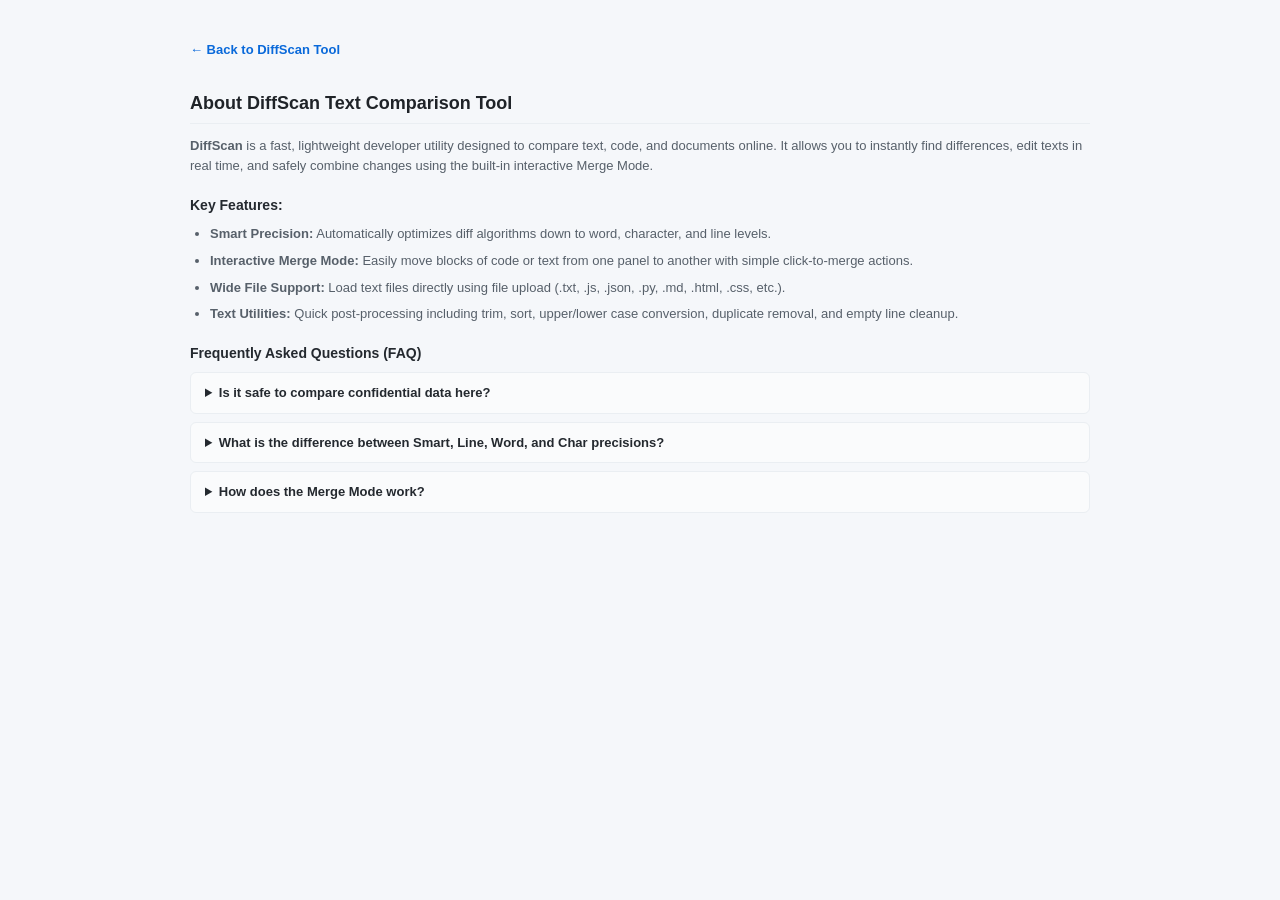
==== about.html @ 38e92139 "add about.html" ====
<!DOCTYPE html>
<html lang="en">

<head>
  <meta charset="UTF-8">
  <meta name="viewport" content="width=device-width, initial-scale=1.0">
  <title>About DiffScan - FAQ & Features</title>
  <meta name="description" content="Learn more about DiffScan, a secure online text and code comparison tool. Frequently asked questions, key features, and privacy details.">
  <link rel="stylesheet" href="css/styles.css">
</head>

<body style="padding: 40px 16px; min-height: 100vh;">
  <div class="about-page-container">
    <a href="index.html" class="back-btn">&larr; Back to DiffScan Tool</a>
    
    <section class="seo-section" style="margin: 20px 0 0 0; max-width: 100%;">
      <div class="seo-container">
        <h2>About DiffScan Text Comparison Tool</h2>
        <p><strong>DiffScan</strong> is a fast, lightweight developer utility designed to compare text, code, and documents online. It allows you to instantly find differences, edit texts in real time, and safely combine changes using the built-in interactive Merge Mode.</p>
        
        <h3>Key Features:</h3>
        <ul>
          <li><strong>Smart Precision:</strong> Automatically optimizes diff algorithms down to word, character, and line levels.</li>
          <li><strong>Interactive Merge Mode:</strong> Easily move blocks of code or text from one panel to another with simple click-to-merge actions.</li>
          <li><strong>Wide File Support:</strong> Load text files directly using file upload (.txt, .js, .json, .py, .md, .html, .css, etc.).</li>
          <li><strong>Text Utilities:</strong> Quick post-processing including trim, sort, upper/lower case conversion, duplicate removal, and empty line cleanup.</li>
        </ul>

        <h3>Frequently Asked Questions (FAQ)</h3>
        <div class="faq-accordion">
          <details>
            <summary>Is it safe to compare confidential data here?</summary>
            <p>Yes, absolutely. DiffScan runs completely client-side. Your texts and files are processed strictly within your own browser and are never uploaded to any server. This guarantees 100% data privacy and security.</p>
          </details>
          
          <details>
            <summary>What is the difference between Smart, Line, Word, and Char precisions?</summary>
            <p><strong>Line</strong> precision highlights changes line-by-line. <strong>Word</strong> and <strong>Char</strong> modes perform deep comparison highlighting individual altered words or letters. <strong>Smart</strong> precision automatically chooses the best rendering approach based on modification density.</p>
          </details>

          <details>
            <summary>How does the Merge Mode work?</summary>
            <p>Enable <strong>Merge Mode</strong> via the control bar. Click on any modified block in the split diff output to reveal transition buttons ("Merge &rarr;" or "&larr; Merge"). Click a button to instantly push or pull that block to the opposite editor panel.</p>
          </details>
        </div>
      </div>
    </section>
  </div>
</body>

</html>
---- css/styles.css ----
* {
  box-sizing: border-box;
  margin: 0;
  padding: 0
}

html,
body {
  height: 100%;
  font-family: "SFMono-Regular", Consolas, "Liberation Mono", Menlo, monospace;
  background: #f5f7fa;
  color: #1f2328;
  font-size: 14px;
  line-height: 1.5
}

body {
  padding: 12px 16px 0;
  min-height: 100vh;
  overflow-y: auto
}

h1.app-title {
  text-align: center;
  font-size: 22px;
  font-weight: 600;
  margin-bottom: 8px;
  color: #1f2328;
  flex: 0 0 auto
}

.split {
  display: grid;
  grid-template-columns: 1fr 1fr;
  gap: 12px;
  max-width: 1400px;
  margin: 0 auto;
  width: 100%;
  align-items: start
}

.panel {
  background: #fff;
  border: 1px solid #d0d7de;
  border-radius: 8px;
  overflow: hidden;
  box-shadow: 0 1px 3px rgba(0, 0, 0, .04);
  display: flex;
  flex-direction: column;
  height: 50vh;
  min-height: 150px;
  max-height: 70vh
}

.panel-header {
  display: flex;
  align-items: center;
  justify-content: space-between;
  padding: 6px 12px;
  background: #f6f8fa;
  border-bottom: 1px solid #d0d7de;
  font-size: 13px;
  font-weight: 600;
  color: #57606a;
  flex: 0 0 auto
}

.panel-header .count-removed {
  color: #cf222e
}

.panel-header .count-added {
  color: #1a7f37
}

.header-actions {
  display: flex;
  align-items: center;
  gap: 8px
}

.header-action-btn {
  font-size: 12px;
  color: #0969da;
  cursor: pointer;
  font-weight: 500;
  padding: 2px 6px;
  border-radius: 4px;
  border: 1px solid transparent;
  transition: background .15s;
  background: none;
  font-family: inherit
}

.header-action-btn:hover {
  background: #eaeef2;
  text-decoration: underline
}

.input-container {
  display: flex;
  flex: 1;
  overflow: hidden
}

.line-no-input {
  flex: 0 0 42px;
  text-align: right;
  padding: 8px 6px;
  color: #8c959f;
  background: #f6f8fa;
  border-right: 1px solid #eaeef2;
  user-select: none;
  font-family: inherit;
  font-size: 14px;
  line-height: 1.5;
  white-space: pre;
  overflow: hidden
}

textarea.input {
  flex: 1;
  padding: 8px 10px;
  border: none;
  outline: none;
  resize: none;
  font-family: inherit;
  font-size: 14px;
  line-height: 1.5;
  color: #1f2328;
  background: #fff;
  overflow-y: auto;
  overflow-x: auto;
  white-space: pre
}

textarea.input.wrap {
  white-space: pre-wrap;
  word-break: break-word
}

textarea.input::placeholder {
  color: #8c959f
}

.status-bar {
  display: flex;
  gap: 12px;
  padding: 3px 12px;
  font-size: 11px;
  color: #8c959f;
  background: #fafbfc;
  border-top: 1px solid #eaeef2;
  flex: 0 0 auto
}

.transform-menu {
  display: inline-flex;
  gap: 4px;
  margin-left: auto
}

.transform-btn {
  font-size: 10px;
  color: #0969da;
  background: none;
  border: 1px solid #d0d7de;
  border-radius: 3px;
  padding: 1px 5px;
  cursor: pointer;
  font-family: inherit
}

.transform-btn:hover {
  background: #eaeef2
}

.settings-bar {
  display: flex;
  justify-content: center;
  align-items: center;
  flex-wrap: wrap;
  gap: 10px;
  margin: 8px auto 0;
  background: #fff;
  padding: 6px 14px;
  border: 1px solid #d0d7de;
  border-radius: 8px;
  max-width: 900px;
  box-shadow: 0 1px 3px rgba(0, 0, 0, .02);
  flex: 0 0 auto
}

.setting-group {
  display: flex;
  align-items: center;
  gap: 5px
}

.setting-label {
  font-size: 11px;
  font-weight: 600;
  color: #57606a;
  white-space: nowrap
}

.segmented-control {
  display: flex;
  border: 1px solid #d0d7de;
  border-radius: 5px;
  overflow: hidden;
  background: #fff
}

.segment-btn {
  padding: 3px 10px;
  background: #fff;
  border: none;
  font-family: inherit;
  font-size: 11px;
  font-weight: 500;
  color: #57606a;
  cursor: pointer;
  transition: background .15s, color .15s
}

.segment-btn:not(:last-child) {
  border-right: 1px solid #d0d7de
}

.segment-btn:hover {
  background: #f6f8fa;
  color: #1f2328
}

.segment-btn.active {
  background: #0969da;
  color: #fff;
  font-weight: 600
}

.checkbox-label {
  display: flex;
  align-items: center;
  gap: 3px;
  font-size: 11px;
  font-weight: 500;
  color: #24292f;
  cursor: pointer;
  user-select: none;
  white-space: nowrap
}

.checkbox-label input {
  cursor: pointer;
  width: 12px;
  height: 12px
}

.control-bar {
  display: flex;
  justify-content: center;
  align-items: center;
  gap: 8px;
  margin: 8px auto 0;
  flex: 0 0 auto
}

.btn-secondary {
  padding: 7px 16px;
  background: #fff;
  color: #57606a;
  border: 1px solid #d0d7de;
  border-radius: 6px;
  font-size: 13px;
  font-weight: 600;
  font-family: inherit;
  cursor: pointer;
  transition: background .15s
}

.btn-secondary:hover {
  background: #f6f8fa;
  color: #1f2328
}

/* Оптимизация: состояние активной кнопки через CSS-класс вместо inline-стилей из JS */
.btn-secondary.active {
  background: #0969da;
  color: #fff
}

.btn-find {
  padding: 7px 24px;
  background: #2da44e;
  color: #fff;
  border: none;
  border-radius: 6px;
  font-size: 14px;
  font-weight: 600;
  font-family: inherit;
  cursor: pointer;
  transition: background .15s
}

.btn-find:hover {
  background: #218838
}

#result {
  margin-top: 8px;
  margin-bottom: 5px
}

.copy-btn {
  background: #fff;
  border: 1px solid #d0d7de;
  border-radius: 4px;
  padding: 2px 8px;
  font-size: 11px;
  color: #57606a;
  cursor: pointer;
  font-family: inherit
}

.copy-btn:hover {
  background: #f3f4f6
}

.diff-body {
  overflow: visible;
  flex: 0 1 auto;
  min-height: 0
}

.panel.result-panel {
  height: auto;
  min-height: 0;
  max-height: none;
  flex: none;
  overflow: visible
}

.diff-line {
  display: flex;
  white-space: pre;
  min-height: 20px;
  font-size: 13px
}

.diff-line.wrap {
  white-space: pre-wrap;
  word-break: break-word
}

.line-no {
  flex: 0 0 42px;
  text-align: right;
  padding: 0 6px;
  color: #8c959f;
  background: #f6f8fa;
  border-right: 1px solid #eaeef2;
  user-select: none;
  font-size: 13px
}

.line-no-right {
  flex: 0 0 42px;
  text-align: right;
  padding: 0 6px;
  color: #8c959f;
  background: #f0f2f5;
  border-right: 1px solid #d8dee4;
  user-select: none;
  font-size: 13px
}

.line-content {
  flex: 1;
  padding: 0 8px;
  white-space: pre
}

.diff-line.wrap .line-content {
  white-space: pre-wrap;
  word-break: break-word
}

.row-equal {
  background: #fff
}

.row-removed {
  background: #ffe5e5
}

.row-added {
  background: #dcffe4
}

.row-modified {
  background: #fff
}

.row-empty {
  color: #b8bec4;
  background: #f6f7f9
}

.row-collapsed {
  background: #f0f2f5;
  color: #8c959f;
  font-style: italic;
  font-size: 11px;
  text-align: center;
  cursor: pointer;
  user-select: none
}

.row-collapsed:hover {
  background: #e8eaed
}


.merge-mode .diff-line.row-removed,
.merge-mode .diff-line.row-added,
.merge-mode .diff-line.row-modified {
  cursor: pointer
}

.merge-mode .diff-line.row-removed:hover,
.merge-mode .diff-line.row-added:hover,
.merge-mode .diff-line.row-modified:hover {
  outline: none;
}

.merge-mode .diff-line.row-equal {
  cursor: default
}

.merge-btn {
  position: absolute;
  top: 50%;
  transform: translateY(-50%);
  height: 28px;
  padding: 0 12px;
  border-radius: 6px;
  border: 1px solid rgba(255, 255, 255, 0.3);
  color: #fff;
  font-size: 13px;
  font-weight: 600;
  cursor: pointer;
  display: flex;
  align-items: center;
  justify-content: center;
  z-index: 10;
  box-shadow: 0 2px 4px rgba(0,0,0,0.2);
  transition: transform 0.2s;
  white-space: nowrap;
}

.merge-btn:hover {
  transform: translateY(-50%) scale(1.1);
}

/* Убираем все виды обводок для выделенного блока */
.diff-line.merge-selected {
  outline: none !important;
  box-shadow: none !important;
  border: none !important;
  background-color: rgba(9, 105, 218, 0.1);
}


.row-removed.merge-selected { background-color: #fbdada; }
.row-added.merge-selected { background-color: #c9f0d2; }
.row-modified.merge-selected { background-color: #f2f2f2; }

.merge-btn-left {
  left: -40px;
}

.merge-btn-right {
  right: -40px;
}

.mark-removed {
  background: #ffc0c0;
  color: #333;
  font-weight: 500;
  border-radius: 2px;
  padding: 0 2px
}

.mark-added {
  background: #acf2bd;
  color: #333;
  font-weight: 500;
  border-radius: 2px;
  padding: 0 2px
}

.nav-bar {
  display: flex;
  align-items: center;
  justify-content: center;
  gap: 6px;
  padding: 4px 10px;
  margin: 8px auto 0;
  max-width: 900px;
  width: 100%;
  background: #fff;
  border: 1px solid #d0d7de;
  border-radius: 6px;
  font-size: 11px;
  color: #57606a;
  flex: 0 0 auto
}

.nav-btn {
  background: #f6f8fa;
  border: 1px solid #d0d7de;
  border-radius: 4px;
  padding: 3px 8px;
  font-size: 11px;
  cursor: pointer;
  font-family: inherit;
  color: #24292f;
  transition: background .15s
}

.nav-btn:hover {
  background: #eaeef2
}

.nav-btn:disabled {
  opacity: .4;
  cursor: default;
  background: #f6f8fa
}

.nav-count {
  font-weight: 600;
  min-width: 50px;
  text-align: center
}

.footer-note {
  text-align: center;
  color: #8c959f;
  font-size: 10px;
  padding: 8px 0;
  background: #f5f7fa;
  margin-top: 5px
}

.scroll-btn {
  position: fixed;
  right: 20px;
  width: 40px;
  height: 40px;
  border-radius: 10px;
  background: #2da44e;
  border: none;
  color: #fff;
  font-size: 20px;
  font-weight: 700;
  cursor: pointer;
  box-shadow: 0 3px 8px rgba(0,0,0,.2);
  display: flex;
  align-items: center;
  justify-content: center;
  z-index: 200;
  transition: background .15s, transform .15s
}

.scroll-btn:hover {
  background: #238636;
  transform: translateY(-2px)
}

.scroll-top-btn {
  top: calc(50% - 44px)
}

.scroll-bottom-btn {
  top: calc(50% + 4px)
}

@media(max-width:760px) {
  .split {
    grid-template-columns: 1fr
  }

  h1.app-title {
    font-size: 18px
  }

  .settings-bar {
    flex-direction: column;
    align-items: stretch;
    gap: 6px;
    padding: 6px 8px
  }

  .setting-group {
    flex-wrap: wrap;
    gap: 4px 8px
  }

  .checkbox-label {
    font-size: 11px
  }

  .control-bar {
    flex-wrap: wrap
  }

  .nav-bar {
    flex-wrap: wrap
  }

  .panel {
    height: 30vh
  }

    .scroll-btn {
      width: 32px;
      height: 32px;
      font-size: 16px;
      right: 10px
    }
  }
}

/* Стили для SEO блока и FAQ */
.seo-section {
  max-width: 900px;
  margin: 20px auto 10px;
  background: #fff;
  border: 1px solid #d0d7de;
  border-radius: 8px;
  box-shadow: 0 1px 3px rgba(0, 0, 0, .02);
  padding: 20px 24px;
  flex: 0 0 auto;
}

.seo-container {
  color: #24292f;
  font-family: -apple-system, BlinkMacSystemFont, "Segoe UI", Helvetica, Arial, sans-serif;
}

.seo-container h2 {
  font-size: 18px;
  font-weight: 600;
  margin-bottom: 12px;
  color: #1f2328;
  border-bottom: 1px solid #eaeef2;
  padding-bottom: 6px;
}

.seo-container h3 {
  font-size: 14px;
  font-weight: 600;
  margin-top: 18px;
  margin-bottom: 8px;
  color: #24292f;
}

.seo-container p {
  font-size: 13px;
  line-height: 1.6;
  margin-bottom: 12px;
  color: #57606a;
}

.seo-container ul {
  margin-left: 20px;
  margin-bottom: 16px;
  font-size: 13px;
  color: #57606a;
  line-height: 1.6;
}

.seo-container li {
  margin-bottom: 6px;
}

.faq-accordion details {
  border: 1px solid #eaeef2;
  border-radius: 6px;
  margin-bottom: 8px;
  background: #fafbfc;
  transition: background .15s;
}

.faq-accordion details[open] {
  background: #fff;
}

.faq-accordion summary {
  padding: 10px 14px;
  font-weight: 600;
  font-size: 13px;
  color: #24292f;
  cursor: pointer;
  outline: none;
  user-select: none;
}

.faq-accordion summary:hover {
  color: #0969da;
}

.faq-accordion details p {
  padding: 0 14px 12px;
  margin: 0;
  color: #57606a;
  font-size: 13px;
}

/* Стили для ссылок и навигации на отдельной странице */
.footer-link {
  color: #0969da;
  text-decoration: none;
  font-weight: 500;
  margin-left: 5px;
}

.footer-link:hover {
  text-decoration: underline;
}

.about-page-container {
  max-width: 900px;
  margin: 0 auto;
}

.back-btn {
  display: inline-block;
  color: #0969da;
  text-decoration: none;
  font-size: 13px;
  font-weight: 600;
  margin-bottom: 10px;
  font-family: -apple-system, BlinkMacSystemFont, "Segoe UI", Helvetica, Arial, sans-serif;
}

.back-btn:hover {
  text-decoration: underline;
}
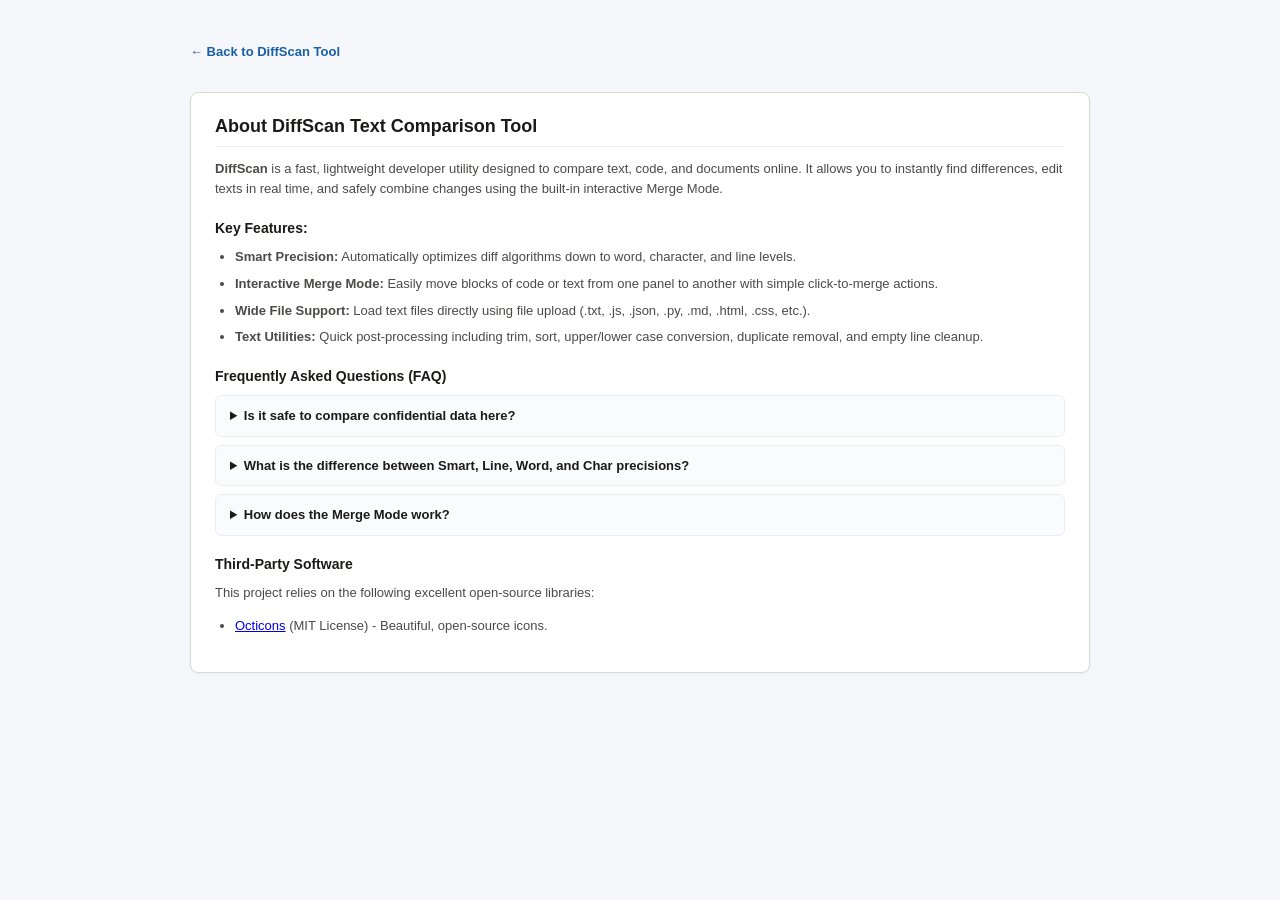
==== commit c6614f86: "add docx support" ====
--- a/about.html
+++ b/about.html
@@ -37,12 +37,18 @@
             <summary>What is the difference between Smart, Line, Word, and Char precisions?</summary>
             <p><strong>Line</strong> precision highlights changes line-by-line. <strong>Word</strong> and <strong>Char</strong> modes perform deep comparison highlighting individual altered words or letters. <strong>Smart</strong> precision automatically chooses the best rendering approach based on modification density.</p>
           </details>
-
+          
           <details>
             <summary>How does the Merge Mode work?</summary>
             <p>Enable <strong>Merge Mode</strong> via the control bar. Click on any modified block in the split diff output to reveal transition buttons ("Merge &rarr;" or "&larr; Merge"). Click a button to instantly push or pull that block to the opposite editor panel.</p>
           </details>
         </div>
+
+        <h3>Third-Party Software</h3>
+        <p>This project relies on the following excellent open-source libraries:</p>
+        <ul>
+          <li><a href="https://github.com/primer/octicons" target="_blank">Octicons</a> (MIT License) - Beautiful, open-source icons.</li>
+        </ul>
       </div>
     </section>
   </div>
--- a/css/styles.css
+++ b/css/styles.css
@@ -1,23 +1,252 @@
+:root {
+  --bg-page: #f5f7fa;
+  --text-primary: #1a1a18;
+  --text-secondary: #4a4a48;
+  --text-muted: #8a8a88;
+  --panel-bg: #fff;
+  --panel-border: #d8d8d4;
+  --panel-header-bg: #f6f8fa;
+  --panel-header-border: #d8d8d4;
+  --status-bar-bg: #fafbfc;
+  --nav-bar-bg: #fff;
+  --nav-btn-bg: #f6f8fa;
+  --nav-btn-border: #d8d8d4;
+  --nav-btn-color: #1a1a18;
+  --settings-bar-bg: #fff;
+  --segmented-bg: #fff;
+  --segmented-border: #d8d8d4;
+  --segmented-color: #4a4a48;
+  --segmented-hover-bg: #f6f8fa;
+  --segmented-hover-color: #1a1a18;
+  --segmented-active-bg: #185fa5;
+  --segmented-active-color: #ffffff;
+  --checkbox-color: #1a1a18;
+  --btn-secondary-bg: #ffffff;
+  --btn-secondary-color: #4a4a48;
+  --btn-secondary-border: #d8d8d4;
+  --btn-secondary-hover-bg: #f6f8fa;
+  --btn-secondary-hover-color: #1a1a18;
+  --btn-secondary-active-bg: #185fa5;
+  --btn-secondary-active-color: #ffffff;
+  --btn-find-bg: #185fa5;
+  --btn-find-hover-bg: #1a6fb5;
+  --btn-find-color: #ffffff;
+  --gutter-bg: #f6f8fa;
+  --gutter-border: #eaeef2;
+  --gutter-color: #8a8a88;
+  --gutter-right-bg: #f0f2f5;
+  --gutter-right-border: #d8dee4;
+  --input-bg: #fff;
+  --input-color: #1a1a18;
+  --input-placeholder: #8a8a88;
+  --diff-equal-bg: #fff;
+  --diff-removed-bg: #fff5f5;
+  --diff-added-bg: #f5fff5;
+  --diff-modified-bg: #fffefe;
+  --diff-empty-bg: #f6f8fa;
+  --diff-empty-color: #b8bec4;
+  --diff-collapsed-bg: #f0f2f5;
+  --diff-collapsed-color: #8c959f;
+  --diff-collapsed-hover-bg: #e8eaed;
+  --mark-removed-bg: #ffc0cb;
+  --mark-removed-color: #b91c1c;
+  --mark-added-bg: #bcf5bc;
+  --mark-added-color: #15803d;
+  --merge-selected-removed-bg: #f5bebe;
+  --merge-selected-added-bg: #ade8bd;
+  --merge-selected-modified-bg: #e2e2e2;
+  --merge-selected-overlay: rgba(9, 105, 218, 0.18);
+  --box-shadow-panel: rgba(0, 0, 0, .04);
+  --box-shadow-settings: rgba(0, 0, 0, .02);
+  --box-shadow-scroll: rgba(0,0,0,.2);
+  --box-shadow-modal: rgba(0,0,0,0.3);
+  --scroll-btn-bg: #185fa5;
+  --scroll-btn-hover-bg: #1a6fb5;
+  --footer-bg: #f5f7fa;
+  --footer-color: #8a8a88;
+  --link-color: #185fa5;
+  --count-removed-color: #cf222e;
+  --count-added-color: #1a7f37;
+  --header-action-hover-bg: #eaeef2;
+  --transform-btn-color: #185fa5;
+  --transform-btn-border: #d8d8d4;
+  --transform-btn-hover-bg: #eaeef2;
+  --copy-btn-bg: #fff;
+  --copy-btn-border: #d8d8d4;
+  --copy-btn-color: #4a4a48;
+  --copy-btn-hover-bg: #f6f8fa;
+  --modal-overlay: rgba(0,0,0,0.6);
+  --modal-bg: #fff;
+  --modal-text: #1a1a18;
+  --modal-muted: #8a8a88;
+  --modal-border: #d8d8d4;
+  --modal-link: #185fa5;
+  --seo-bg: #fff;
+  --seo-border: #d8d8d4;
+  --seo-color: #1a1a18;
+  --seo-text: #4a4a48;
+  --seo-heading: #1a1a18;
+  --seo-h2-border: #eaeef2;
+  --faq-bg: #fafbfc;
+  --faq-border: #eaeef2;
+  --faq-open-bg: #fff;
+  --faq-summary-color: #1a1a18;
+  --faq-summary-hover: #185fa5;
+  --faq-text: #4a4a48;
+  --about-back-color: #185fa5;
+  --toggle-track-bg: #d8d8d4;
+  --toggle-knob-bg: #ffffff;
+  --toolbar-bg: #f0f0f0;
+  --toolbar-border: rgba(0,0,0,0.12);
+  --toolbar-shadow: 0 10px 25px rgba(0,0,0,0.15), inset 0 1px 0 rgba(255,255,255,0.7);
+  --toolbar-label-color: #4a4a48;
+}
+
+body.dark {
+  background-color: var(--bg-page);
+  --bg-page: #0d1117;
+  --text-primary: #e6edf3;
+  --text-secondary: #d1d7e0;
+  --text-muted: #b1bac4;
+  --panel-bg: #1c2128;
+  --panel-border: #3d444d;
+  --panel-header-bg: #1c2128;
+  --panel-header-border: #3d444d;
+  --status-bar-bg: #1c2128;
+  --nav-bar-bg: #1c2128;
+  --nav-btn-bg: #30363d;
+  --nav-btn-border: #3d444d;
+  --nav-btn-color: #e6edf3;
+  --settings-bar-bg: #1c2128;
+  --segmented-bg: #30363d;
+  --segmented-border: #3d444d;
+  --segmented-color: #e6edf3;
+  --segmented-hover-bg: #3d444d;
+  --segmented-hover-color: #e6edf3;
+  --segmented-active-bg: #1f6feb;
+  --segmented-active-color: #fff;
+  --checkbox-color: #e6edf3;
+  --btn-secondary-bg: #30363d;
+  --btn-secondary-color: #e6edf3;
+  --btn-secondary-border: #3d444d;
+  --btn-secondary-hover-bg: #3d444d;
+  --btn-secondary-hover-color: #e6edf3;
+  --btn-secondary-active-bg: #1f6feb;
+  --btn-secondary-active-color: #fff;
+  --btn-find-bg: #238636;
+  --btn-find-hover-bg: #2ea043;
+  --btn-find-color: #fff;
+  --gutter-bg: #1c2128;
+  --gutter-border: #3d444d;
+  --gutter-color: #b1bac4;
+  --gutter-right-bg: #1c2128;
+  --gutter-right-border: #3d444d;
+  --input-bg: #0d1117;
+  --input-color: #e6edf3;
+  --input-placeholder: #b1bac4;
+  --diff-equal-bg: transparent;
+  --diff-removed-bg: #3b1c1c;
+  --diff-added-bg: #1c3b1c;
+  --diff-modified-bg: #2d2d1c;
+  --diff-empty-bg: #1c2128;
+  --diff-empty-color: #8b949e;
+  --diff-collapsed-bg: #1c2128;
+  --diff-collapsed-color: #b1bac4;
+  --diff-collapsed-hover-bg: #21262d;
+  --mark-removed-bg: #632a2a;
+  --mark-removed-color: #ffb3b3;
+  --mark-added-bg: #2a632a;
+  --mark-added-color: #b3ffb3;
+  --merge-selected-removed-bg: #5a2e2e;
+  --merge-selected-added-bg: #2e5a2e;
+  --merge-selected-modified-bg: #343b45;
+  --merge-selected-overlay: rgba(56, 139, 253, 0.25);
+  --box-shadow-panel: rgba(0, 0, 0, .2);
+  --box-shadow-settings: rgba(0, 0, 0, .2);
+  --box-shadow-scroll: rgba(0,0,0,.4);
+  --box-shadow-modal: rgba(0,0,0,0.5);
+  --scroll-btn-bg: #238636;
+  --scroll-btn-hover-bg: #2ea043;
+  --footer-bg: #0d1117;
+  --footer-color: #b1bac4;
+  --link-color: #58a6ff;
+  --count-removed-color: #f85149;
+  --count-added-color: #3fb950;
+  --header-action-hover-bg: #21262d;
+  --transform-btn-color: #58a6ff;
+  --transform-btn-border: #3d444d;
+  --transform-btn-hover-bg: #21262d;
+  --copy-btn-bg: #30363d;
+  --copy-btn-border: #3d444d;
+  --copy-btn-color: #e6edf3;
+  --copy-btn-hover-bg: #3d444d;
+  --modal-overlay: rgba(0,0,0,0.8);
+  --modal-bg: #1c2128;
+  --modal-text: #e6edf3;
+  --modal-muted: #d1d7e0;
+  --modal-border: #3d444d;
+  --modal-link: #58a6ff;
+  --seo-bg: #1c2128;
+  --seo-border: #3d444d;
+  --seo-color: #e6edf3;
+  --seo-text: #d1d7e0;
+  --seo-heading: #e6edf3;
+  --seo-h2-border: #3d444d;
+  --faq-bg: #1c2128;
+  --faq-border: #3d444d;
+  --faq-open-bg: #1c2128;
+  --faq-summary-color: #e6edf3;
+  --faq-summary-hover: #58a6ff;
+  --faq-text: #d1d7e0;
+  --about-back-color: #58a6ff;
+  --toggle-track-bg: #3d444d;
+  --toggle-knob-bg: #e6edf3;
+  --toolbar-bg: #2c2c2c;
+  --toolbar-border: rgba(255,255,255,0.1);
+  --toolbar-shadow: 0 10px 25px rgba(0,0,0,0.45), inset 0 1px 0 rgba(255,255,255,0.05);
+  --toolbar-label-color: #d1d5db;
+}
+
 * {
   box-sizing: border-box;
   margin: 0;
   padding: 0
 }
 
-html,
+html {
+  background: var(--bg-page);
+}
+
 body {
-  height: 100%;
-  font-family: "SFMono-Regular", Consolas, "Liberation Mono", Menlo, monospace;
-  background: #f5f7fa;
-  color: #1f2328;
-  font-size: 14px;
-  line-height: 1.5
-}
-
-body {
-  padding: 12px 16px 0;
-  min-height: 100vh;
-  overflow-y: auto
+  display: flex;
+  flex-direction: column;
+  height: auto;
+  font-family: -apple-system, BlinkMacSystemFont, "Segoe UI", Helvetica, Arial, sans-serif;
+  background: var(--bg-page);
+  color: var(--text-primary);
+  font-size: 15px;
+  line-height: 1.5;
+  padding: 12px 16px 40px;
+  min-height: 100svh;
+  overflow-y: auto;
+}
+
+.main-content {
+  margin-left: 48px;
+  transition: margin-left .2s ease;
+  flex: 1;
+  display: flex;
+  flex-direction: column;
+}
+
+.settings-bar.collapsed ~ .main-content,
+.settings-bar.collapsed ~ .footer-note {
+  margin-left: 48px;
+}
+
+.settings-bar:not(.collapsed) ~ .main-content,
+.settings-bar:not(.collapsed) ~ .footer-note {
+  margin-left: 280px;
 }
 
 h1.app-title {
@@ -25,31 +254,37 @@
   font-size: 22px;
   font-weight: 600;
   margin-bottom: 8px;
-  color: #1f2328;
+  color: var(--text-primary);
   flex: 0 0 auto
 }
 
 .split {
   display: grid;
   grid-template-columns: 1fr 1fr;
-  gap: 12px;
+  gap: 0;
   max-width: 1400px;
   margin: 0 auto;
   width: 100%;
-  align-items: start
+  align-items: start;
+  min-width: 0;
+}
+
+.merge-mode .split {
+  grid-template-columns: 1fr 1fr;
+  gap: 0;
 }
 
 .panel {
-  background: #fff;
-  border: 1px solid #d0d7de;
+  background: var(--panel-bg);
+  border: 1px solid var(--panel-border);
   border-radius: 8px;
-  overflow: hidden;
-  box-shadow: 0 1px 3px rgba(0, 0, 0, .04);
+  box-shadow: 0 1px 3px var(--box-shadow-panel);
   display: flex;
   flex-direction: column;
   height: 50vh;
   min-height: 150px;
-  max-height: 70vh
+  max-height: 70vh;
+  min-width: 0;
 }
 
 .panel-header {
@@ -57,20 +292,21 @@
   align-items: center;
   justify-content: space-between;
   padding: 6px 12px;
-  background: #f6f8fa;
-  border-bottom: 1px solid #d0d7de;
-  font-size: 13px;
-  font-weight: 600;
-  color: #57606a;
-  flex: 0 0 auto
+  background: var(--panel-header-bg);
+  border-bottom: 1px solid var(--panel-header-border);
+  font-size: 12px;
+  font-weight: 500;
+  color: var(--text-secondary);
+  flex: 0 0 auto;
+  font-family: -apple-system, BlinkMacSystemFont, "Segoe UI", Helvetica, Arial, sans-serif;
 }
 
 .panel-header .count-removed {
-  color: #cf222e
+  color: var(--count-removed-color)
 }
 
 .panel-header .count-added {
-  color: #1a7f37
+  color: var(--count-added-color)
 }
 
 .header-actions {
@@ -81,7 +317,7 @@
 
 .header-action-btn {
   font-size: 12px;
-  color: #0969da;
+  color: var(--link-color);
   cursor: pointer;
   font-weight: 500;
   padding: 2px 6px;
@@ -89,11 +325,14 @@
   border: 1px solid transparent;
   transition: background .15s;
   background: none;
-  font-family: inherit
+  font-family: inherit;
+  display: inline-flex;
+  align-items: center;
+  gap: 4px;
 }
 
 .header-action-btn:hover {
-  background: #eaeef2;
+  background: var(--header-action-hover-bg);
   text-decoration: underline
 }
 
@@ -107,12 +346,12 @@
   flex: 0 0 42px;
   text-align: right;
   padding: 8px 6px;
-  color: #8c959f;
-  background: #f6f8fa;
-  border-right: 1px solid #eaeef2;
+  color: var(--gutter-color);
+  background: var(--gutter-bg);
+  border-right: 1px solid var(--gutter-border);
   user-select: none;
-  font-family: inherit;
-  font-size: 14px;
+  font-family: "SFMono-Regular", Consolas, "Liberation Mono", Menlo, monospace;
+  font-size: 15px;
   line-height: 1.5;
   white-space: pre;
   overflow: hidden
@@ -124,11 +363,11 @@
   border: none;
   outline: none;
   resize: none;
-  font-family: inherit;
-  font-size: 14px;
+  font-family: "SFMono-Regular", Consolas, "Liberation Mono", Menlo, monospace;
+  font-size: 15px;
   line-height: 1.5;
-  color: #1f2328;
-  background: #fff;
+  color: var(--input-color);
+  background: var(--input-bg);
   overflow-y: auto;
   overflow-x: auto;
   white-space: pre
@@ -140,112 +379,508 @@
 }
 
 textarea.input::placeholder {
-  color: #8c959f
+  color: var(--input-placeholder)
 }
 
 .status-bar {
   display: flex;
   gap: 12px;
   padding: 3px 12px;
+  font-size: 12px;
+  color: var(--text-muted);
+  background: var(--status-bar-bg);
+  border-top: 1px solid var(--panel-border);
+  flex: 0 0 auto;
+  overflow: visible;
+}
+
+.transform-wrap {
+  position: relative;
+  margin-left: auto;
+}
+
+.transform-btn {
+  font-size: 12px;
+  color: var(--btn-secondary-color);
+  background: var(--btn-secondary-bg);
+  border: 1px solid var(--btn-secondary-border);
+  border-radius: 6px;
+  padding: 4px 10px;
+  cursor: pointer;
+  font-family: inherit;
+  display: inline-flex;
+  align-items: center;
+  gap: 4px;
+  font-weight: 500;
+  transition: background .15s, color .15s;
+}
+
+.transform-btn:hover {
+  background: var(--btn-secondary-hover-bg);
+  color: var(--btn-secondary-hover-color)
+}
+
+.icon {
+  width: 16px;
+  height: 16px;
+  fill: currentColor;
+  flex-shrink: 0;
+}
+
+.transform-btn .icon {
+  width: 14px;
+  height: 14px;
+}
+
+.transform-menu {
+  display: none;
+  position: absolute;
+  top: 100%;
+  right: 0;
+  background: var(--panel-bg);
+  border: 1px solid var(--panel-border);
+  border-radius: 6px;
+  box-shadow: 0 4px 12px rgba(0,0,0,0.15);
+  z-index: 50;
+  min-width: 160px;
+  padding: 4px 0;
+}
+
+.transform-menu.open {
+  display: block;
+}
+
+.transform-menu button {
+  display: block;
+  width: 100%;
+  text-align: left;
+  padding: 6px 12px;
+  font-size: 12px;
+  color: var(--text-primary);
+  background: none;
+  border: none;
+  cursor: pointer;
+  font-family: inherit;
+}
+
+.transform-menu button:hover {
+  background: var(--segmented-hover-bg);
+}
+
+/* Drag and Drop Zone */
+.input-container {
+  position: relative;
+}
+
+.drop-message {
+  position: absolute;
+  top: 25%;
+  left: 25%;
+  right: 25%;
+  bottom: 25%;
+  display: flex;
+  flex-direction: column;
+  align-items: center;
+  justify-content: center;
+  background: var(--input-bg);
+  border: 2px dashed var(--panel-border);
+  border-radius: 6px;
+  color: var(--text-primary);
+  font-size: 14px;
+  cursor: pointer;
+  z-index: 10;
+  transition: border-color .15s, background .15s;
+}
+
+.drop-message p {
+  color: var(--text-primary);
+  font-weight: 500;
+}
+
+.drop-message svg {
+  width: 40px;
+  height: 40px;
+  margin-bottom: 8px;
+  fill: var(--text-primary);
+}
+
+.drop-message.hidden {
+  display: none;
+}
+
+.input-container.drag-over .drop-message {
+  border-color: var(--link-color);
+  background: var(--diff-added-bg);
+  color: var(--link-color);
+}
+
+/* Settings sidebar */
+.settings-bar {
+  position: fixed;
+  left: 0;
+  top: 0;
+  bottom: 0;
+  width: 280px;
+  display: flex;
+  flex-direction: column;
+  justify-content: flex-start;
+  align-items: stretch;
+  gap: 0;
+  margin: 0;
+  background: var(--settings-bar-bg);
+  padding: 20px 16px;
+  border-right: 0.5px solid var(--panel-border);
+  z-index: 100;
+  overflow-y: auto;
+  overflow-x: hidden;
+  transition: width .2s ease, padding .2s ease;
+}
+
+.settings-bar.collapsed {
+  width: 48px;
+  padding: 20px 8px;
+  align-items: center;
+  background: var(--bg-page);
+  border-right: none;
+}
+
+.sidebar-header {
+  display: flex;
+  align-items: center;
+  gap: 10px;
+  margin-bottom: 24px;
+}
+
+.sidebar-title {
+  font-size: 14px;
+  font-weight: 500;
+  color: var(--text-primary);
+  white-space: nowrap;
+  transition: opacity .2s ease;
+}
+
+.settings-bar.collapsed .sidebar-title {
+  display: none;
+}
+
+.settings-toggle-btn {
+  width: 32px;
+  height: 32px;
+  border-radius: 6px;
+  border: none;
+  background: transparent;
+  color: var(--text-secondary);
+  cursor: pointer;
+  font-size: 18px;
+  display: flex;
+  align-items: center;
+  justify-content: center;
+  transition: background .15s, color .15s;
+  flex-shrink: 0;
+}
+
+.settings-toggle-btn:hover {
+  background: var(--segmented-hover-bg);
+  color: var(--text-primary);
+}
+
+.hamburger {
+  display: flex;
+  flex-direction: column;
+  justify-content: center;
+  align-items: center;
+  gap: 3px;
+  width: 16px;
+  height: 16px;
+}
+
+.hamburger span {
+  display: block;
+  width: 14px;
+  height: 2px;
+  background: currentColor;
+  border-radius: 1px;
+}
+
+.settings-content {
+  display: flex;
+  flex-direction: column;
+  gap: 0;
+  transition: opacity .2s ease;
+  width: 100%;
+}
+
+.settings-bar.collapsed .settings-content {
+  opacity: 0;
+  pointer-events: none;
+  display: none;
+}
+
+.settings-bar.collapsed .sidebar-header {
+  margin-bottom: 0;
+}
+
+.sidebar-actions {
+  display: flex;
+  align-items: center;
+  gap: 2px;
+  margin-left: auto;
+}
+
+.sidebar-pin-btn,
+.sidebar-close-btn {
+  width: 28px;
+  height: 28px;
+  border-radius: 6px;
+  border: none;
+  background: transparent;
+  color: var(--text-muted);
+  cursor: pointer;
+  display: flex;
+  align-items: center;
+  justify-content: center;
+  transition: background .15s, color .15s;
+  flex-shrink: 0;
+  font-size: 18px;
+  line-height: 1;
+}
+
+.sidebar-pin-btn:hover,
+.sidebar-close-btn:hover {
+  background: var(--segmented-hover-bg);
+  color: var(--text-primary);
+}
+
+.sidebar-pin-btn.pinned {
+  color: var(--link-color);
+}
+
+.sidebar-pin-btn.pinned:hover {
+  color: var(--about-back-color);
+}
+
+.settings-bar.collapsed .sidebar-actions {
+  display: none;
+}
+
+.setting-group {
+  display: flex;
+  flex-direction: column;
+  align-items: flex-start;
+  gap: 8px;
+  padding: 10px 0;
+}
+
+.setting-label {
+  font-size: 12px;
+  font-weight: 600;
+  color: var(--text-secondary);
+  white-space: nowrap
+}
+
+.setting-desc {
   font-size: 11px;
-  color: #8c959f;
-  background: #fafbfc;
-  border-top: 1px solid #eaeef2;
-  flex: 0 0 auto
-}
-
-.transform-menu {
-  display: inline-flex;
-  gap: 4px;
-  margin-left: auto
-}
-
-.transform-btn {
-  font-size: 10px;
-  color: #0969da;
-  background: none;
-  border: 1px solid #d0d7de;
-  border-radius: 3px;
-  padding: 1px 5px;
-  cursor: pointer;
-  font-family: inherit
-}
-
-.transform-btn:hover {
-  background: #eaeef2
-}
-
-.settings-bar {
-  display: flex;
-  justify-content: center;
-  align-items: center;
-  flex-wrap: wrap;
-  gap: 10px;
-  margin: 8px auto 0;
-  background: #fff;
-  padding: 6px 14px;
-  border: 1px solid #d0d7de;
-  border-radius: 8px;
-  max-width: 900px;
-  box-shadow: 0 1px 3px rgba(0, 0, 0, .02);
-  flex: 0 0 auto
-}
-
-.setting-group {
-  display: flex;
-  align-items: center;
-  gap: 5px
-}
-
-.setting-label {
-  font-size: 11px;
-  font-weight: 600;
-  color: #57606a;
-  white-space: nowrap
+  color: var(--text-muted);
+  line-height: 1.4;
+}
+
+.section-divider {
+  height: 1px;
+  background: var(--panel-border);
+  margin: 4px 0;
 }
 
 .segmented-control {
   display: flex;
-  border: 1px solid #d0d7de;
+  border: 1px solid var(--segmented-border);
   border-radius: 5px;
   overflow: hidden;
-  background: #fff
+  background: var(--segmented-bg);
+  width: 100%;
 }
 
 .segment-btn {
-  padding: 3px 10px;
-  background: #fff;
+  flex: 1;
+  padding: 3px 6px;
+  background: var(--segmented-bg);
   border: none;
   font-family: inherit;
-  font-size: 11px;
+  font-size: 12px;
   font-weight: 500;
-  color: #57606a;
-  cursor: pointer;
-  transition: background .15s, color .15s
+  color: var(--segmented-color);
+  cursor: pointer;
+  transition: background .15s, color .15s;
+  display: inline-flex;
+  align-items: center;
+  justify-content: center;
+  gap: 2px;
+}
+
+.segment-btn .icon {
+  width: 14px;
+  height: 14px;
+  fill: currentColor;
 }
 
 .segment-btn:not(:last-child) {
-  border-right: 1px solid #d0d7de
+  border-right: 1px solid var(--segmented-border)
 }
 
 .segment-btn:hover {
-  background: #f6f8fa;
-  color: #1f2328
+  background: var(--segmented-hover-bg);
+  color: var(--segmented-hover-color)
 }
 
 .segment-btn.active {
-  background: #0969da;
+  background: var(--segmented-active-bg);
+  color: var(--segmented-active-color);
+  font-weight: 600
+}
+
+.theme-selector {
+  position: relative;
+  display: grid;
+  grid-template-columns: 1fr 1fr;
+  width: 100%;
+  border-radius: 8px;
+  background: var(--segmented-bg);
+  border: 1px solid var(--segmented-border);
+  padding: 4px;
+  overflow: hidden;
+  box-shadow: inset 0 1px 2px rgba(0,0,0,0.06);
+}
+
+.theme-indicator {
+  position: absolute;
+  left: 4px;
+  top: 4px;
+  bottom: 4px;
+  width: calc(50% - 8px);
+  background: var(--segmented-active-bg);
+  border-radius: 6px;
+  transition: left 0.35s cubic-bezier(.54,-0.33,.59,1.39);
+  z-index: 0;
+  box-shadow: 0 1px 3px rgba(24,95,165,0.3), 0 1px 1px rgba(0,0,0,0.08);
+}
+
+.theme-indicator.dark {
+  left: calc(50% + 4px);
+}
+
+.theme-btn {
+  position: relative;
+  z-index: 1;
+  display: flex;
+  align-items: center;
+  justify-content: center;
+  gap: 6px;
+  padding: 6px 10px;
+  border: none;
+  background: transparent;
+  font-family: inherit;
+  font-size: 13px;
+  font-weight: 500;
+  cursor: pointer;
+  color: var(--segmented-color);
+  transition: color 0.2s;
+}
+
+.theme-btn.active {
   color: #fff;
-  font-weight: 600
+}
+
+.theme-btn.active .icon {
+  fill: #fff;
+}
+
+.theme-btn .icon {
+  width: 14px;
+  height: 14px;
+  fill: currentColor;
+}
+
+.toggle-row {
+  display: flex;
+  align-items: center;
+  justify-content: space-between;
+  width: 100%;
+  font-size: 13px;
+  color: var(--text-primary);
+  cursor: pointer;
+  user-select: none;
+  padding: 4px 0;
+}
+
+.toggle-row .icon {
+  width: 14px;
+  height: 14px;
+  fill: currentColor;
+  vertical-align: middle;
+}
+
+.toggle-switch {
+  position: relative;
+  display: inline-block;
+  width: 32px;
+  height: 18px;
+  flex-shrink: 0;
+}
+
+.toggle-switch input {
+  opacity: 0;
+  width: 0;
+  height: 0;
+  position: absolute;
+}
+
+.toggle-knob {
+  position: absolute;
+  cursor: pointer;
+  top: 0;
+  left: 0;
+  right: 0;
+  bottom: 0;
+  background: var(--toggle-track-bg);
+  transition: .2s;
+  border-radius: 18px;
+}
+
+.toggle-knob:before {
+  position: absolute;
+  content: "";
+  height: 14px;
+  width: 14px;
+  left: 2px;
+  bottom: 2px;
+  background: var(--toggle-knob-bg);
+  transition: .2s;
+  border-radius: 50%;
+}
+
+.toggle-switch input:checked + .toggle-knob {
+  background: var(--segmented-active-bg);
+}
+
+.toggle-switch input:checked + .toggle-knob:before {
+  transform: translateX(14px);
+}
+
+/* Settings overlay (mobile) */
+.settings-overlay {
+  display: none;
+  position: fixed;
+  inset: 0;
+  background: rgba(0,0,0,0.4);
+  z-index: 99;
 }
 
 .checkbox-label {
   display: flex;
   align-items: center;
   gap: 3px;
-  font-size: 11px;
+  font-size: 12px;
   font-weight: 500;
-  color: #24292f;
+  color: var(--checkbox-color);
   cursor: pointer;
   user-select: none;
   white-space: nowrap
@@ -257,7 +892,8 @@
   height: 12px
 }
 
-.control-bar {
+/* Actions bar */
+.actions {
   display: flex;
   justify-content: center;
   align-items: center;
@@ -266,45 +902,50 @@
   flex: 0 0 auto
 }
 
-.btn-secondary {
+.btn {
   padding: 7px 16px;
-  background: #fff;
-  color: #57606a;
-  border: 1px solid #d0d7de;
   border-radius: 6px;
   font-size: 13px;
   font-weight: 600;
   font-family: inherit;
   cursor: pointer;
-  transition: background .15s
+  transition: background .15s, color .15s;
+  display: inline-flex;
+  align-items: center;
+  gap: 6px;
+}
+
+.btn .icon {
+  width: 14px;
+  height: 14px;
+  fill: currentColor;
+}
+
+.btn-secondary {
+  background: var(--btn-secondary-bg);
+  color: var(--btn-secondary-color);
+  border: 1px solid var(--btn-secondary-border);
 }
 
 .btn-secondary:hover {
-  background: #f6f8fa;
-  color: #1f2328
-}
-
-/* Оптимизация: состояние активной кнопки через CSS-класс вместо inline-стилей из JS */
+  background: var(--btn-secondary-hover-bg);
+  color: var(--btn-secondary-hover-color)
+}
+
 .btn-secondary.active {
-  background: #0969da;
-  color: #fff
-}
-
-.btn-find {
+  background: var(--btn-secondary-active-bg);
+  color: var(--btn-secondary-active-color)
+}
+
+.btn-primary {
   padding: 7px 24px;
-  background: #2da44e;
-  color: #fff;
+  background: var(--btn-find-bg);
+  color: var(--btn-find-color);
   border: none;
-  border-radius: 6px;
-  font-size: 14px;
-  font-weight: 600;
-  font-family: inherit;
-  cursor: pointer;
-  transition: background .15s
-}
-
-.btn-find:hover {
-  background: #218838
+}
+
+.btn-primary:hover {
+  background: var(--btn-find-hover-bg)
 }
 
 #result {
@@ -313,24 +954,26 @@
 }
 
 .copy-btn {
-  background: #fff;
-  border: 1px solid #d0d7de;
+  background: var(--copy-btn-bg);
+  border: 1px solid var(--copy-btn-border);
   border-radius: 4px;
   padding: 2px 8px;
   font-size: 11px;
-  color: #57606a;
+  color: var(--copy-btn-color);
   cursor: pointer;
   font-family: inherit
 }
 
 .copy-btn:hover {
-  background: #f3f4f6
+  background: var(--copy-btn-hover-bg)
 }
 
 .diff-body {
-  overflow: visible;
+  overflow-x: auto;
   flex: 0 1 auto;
-  min-height: 0
+  min-height: 0;
+  display: inline-grid;
+  min-width: 100%;
 }
 
 .panel.result-panel {
@@ -345,40 +988,67 @@
   display: flex;
   white-space: pre;
   min-height: 20px;
-  font-size: 13px
+  font-size: 13px;
+  font-family: "SFMono-Regular", Consolas, "Liberation Mono", Menlo, monospace;
 }
 
 .diff-line.wrap {
   white-space: pre-wrap;
   word-break: break-word
+}
+
+.row-removed .line-no,
+.row-removed .line-no-right {
+  background: var(--diff-removed-bg);
+  border-color: transparent;
+}
+
+.row-added .line-no,
+.row-added .line-no-right {
+  background: var(--diff-added-bg);
+  border-color: transparent;
+}
+
+.row-modified-left .line-no,
+.row-modified-left .line-no-right {
+  background: var(--diff-removed-bg);
+  border-color: transparent;
+}
+
+.row-modified-right .line-no,
+.row-modified-right .line-no-right {
+  background: var(--diff-added-bg);
+  border-color: transparent;
 }
 
 .line-no {
   flex: 0 0 42px;
   text-align: right;
   padding: 0 6px;
-  color: #8c959f;
-  background: #f6f8fa;
-  border-right: 1px solid #eaeef2;
+  color: var(--gutter-color);
+  background: var(--gutter-bg);
+  border-right: 1px solid var(--gutter-border);
   user-select: none;
-  font-size: 13px
+  font-size: 12px;
+  font-family: "SFMono-Regular", Consolas, "Liberation Mono", Menlo, monospace;
 }
 
 .line-no-right {
   flex: 0 0 42px;
   text-align: right;
   padding: 0 6px;
-  color: #8c959f;
-  background: #f0f2f5;
-  border-right: 1px solid #d8dee4;
+  color: var(--gutter-color);
+  background: var(--gutter-right-bg);
+  border-right: 1px solid var(--gutter-right-border);
   user-select: none;
-  font-size: 13px
+  font-size: 13px;
+  font-family: "SFMono-Regular", Consolas, "Liberation Mono", Menlo, monospace;
 }
 
 .line-content {
   flex: 1;
   padding: 0 8px;
-  white-space: pre
+  white-space: pre;
 }
 
 .diff-line.wrap .line-content {
@@ -387,29 +1057,43 @@
 }
 
 .row-equal {
-  background: #fff
+  background: var(--diff-equal-bg)
 }
 
 .row-removed {
-  background: #ffe5e5
+  background: var(--diff-removed-bg);
 }
 
 .row-added {
-  background: #dcffe4
+  background: var(--diff-added-bg);
 }
 
 .row-modified {
-  background: #fff
+  background: var(--diff-modified-bg)
+}
+
+.row-modified-left {
+  background-color: var(--diff-removed-bg);
+}
+.row-modified-right {
+  background-color: var(--diff-added-bg);
+}
+
+.split .panel:first-child .row-modified {
+  background-color: var(--diff-removed-bg);
+}
+.split .panel:last-child .row-modified {
+  background-color: var(--diff-added-bg);
 }
 
 .row-empty {
-  color: #b8bec4;
-  background: #f6f7f9
+  color: var(--diff-empty-color);
+  background: var(--diff-empty-bg)
 }
 
 .row-collapsed {
-  background: #f0f2f5;
-  color: #8c959f;
+  background: var(--diff-collapsed-bg);
+  color: var(--diff-collapsed-color);
   font-style: italic;
   font-size: 11px;
   text-align: center;
@@ -418,9 +1102,8 @@
 }
 
 .row-collapsed:hover {
-  background: #e8eaed
-}
-
+  background: var(--diff-collapsed-hover-bg)
+}
 
 .merge-mode .diff-line.row-removed,
 .merge-mode .diff-line.row-added,
@@ -438,66 +1121,96 @@
   cursor: default
 }
 
-.merge-btn {
-  position: absolute;
-  top: 50%;
-  transform: translateY(-50%);
-  height: 28px;
-  padding: 0 12px;
-  border-radius: 6px;
-  border: 1px solid rgba(255, 255, 255, 0.3);
-  color: #fff;
-  font-size: 13px;
-  font-weight: 600;
-  cursor: pointer;
-  display: flex;
-  align-items: center;
-  justify-content: center;
-  z-index: 10;
-  box-shadow: 0 2px 4px rgba(0,0,0,0.2);
-  transition: transform 0.2s;
-  white-space: nowrap;
-}
-
-.merge-btn:hover {
-  transform: translateY(-50%) scale(1.1);
-}
-
-/* Убираем все виды обводок для выделенного блока */
 .diff-line.merge-selected {
   outline: none !important;
   box-shadow: none !important;
   border: none !important;
-  background-color: rgba(9, 105, 218, 0.1);
-}
-
-
-.row-removed.merge-selected { background-color: #fbdada; }
-.row-added.merge-selected { background-color: #c9f0d2; }
-.row-modified.merge-selected { background-color: #f2f2f2; }
-
-.merge-btn-left {
-  left: -40px;
-}
-
-.merge-btn-right {
-  right: -40px;
-}
+  background-color: var(--merge-selected-overlay);
+}
+
+.row-removed.merge-selected { background-color: var(--merge-selected-removed-bg); }
+.row-added.merge-selected { background-color: var(--merge-selected-added-bg); }
+.row-modified.merge-selected { background-color: var(--merge-selected-modified-bg); }
+
+.split .panel:first-child .row-modified.merge-selected { background-color: var(--merge-selected-removed-bg); }
+.split .panel:last-child .row-modified.merge-selected { background-color: var(--merge-selected-added-bg); }
+
+  .merge-toolbar-floating {
+    position: absolute;
+    z-index: 1000;
+    display: flex;
+    align-items: center;
+    gap: 6px;
+    padding: 4px 10px;
+    background: var(--toolbar-bg);
+    border: 1px solid var(--toolbar-border);
+    border-radius: 20px;
+    box-shadow: var(--toolbar-shadow);
+    pointer-events: auto;
+    width: max-content;
+    max-width: 90%;
+  }
+  
+  .merge-toolbar-floating .merge-btn {
+    position: static;
+    transform: none;
+    box-shadow: none;
+    height: 24px;
+    padding: 2px 10px;
+    font-size: 12px;
+    border-radius: 12px;
+    border: none;
+    color: #fff;
+    font-weight: 600;
+    cursor: pointer;
+    display: flex;
+    align-items: center;
+    justify-content: center;
+    z-index: 100;
+    white-space: nowrap;
+    pointer-events: auto;
+    transition: background .15s;
+  }
+
+  .merge-toolbar-floating .merge-btn.to-left {
+    background: #cf222e; /* Красный для переноса влево (удаления) */
+  }
+
+  .merge-toolbar-floating .merge-btn.to-right {
+    background: #238636; /* Зеленый для переноса вправо (добавления) */
+  }
+
+  .merge-toolbar-floating .merge-btn.to-left:hover {
+    background: #a41e2a;
+  }
+
+  .merge-toolbar-floating .merge-btn.to-right:hover {
+    background: #2ea043;
+  }
+  
+  .merge-close-btn {
+    background: transparent;
+    border: none;
+    color: #bdbdbd;
+    font-size: 16px;
+    line-height: 1;
+    cursor: pointer;
+    padding: 0 2px;
+  }
+  .merge-close-btn:hover {
+    color: #fff;
+  }
 
 .mark-removed {
-  background: #ffc0c0;
-  color: #333;
-  font-weight: 500;
+  background: var(--mark-removed-bg);
+  color: var(--mark-removed-color);
   border-radius: 2px;
-  padding: 0 2px
 }
 
 .mark-added {
-  background: #acf2bd;
-  color: #333;
-  font-weight: 500;
+  background: var(--mark-added-bg);
+  color: var(--mark-added-color);
   border-radius: 2px;
-  padding: 0 2px
 }
 
 .nav-bar {
@@ -509,34 +1222,34 @@
   margin: 8px auto 0;
   max-width: 900px;
   width: 100%;
-  background: #fff;
-  border: 1px solid #d0d7de;
+  background: var(--nav-bar-bg);
+  border: 1px solid var(--panel-border);
   border-radius: 6px;
   font-size: 11px;
-  color: #57606a;
+  color: var(--text-secondary);
   flex: 0 0 auto
 }
 
 .nav-btn {
-  background: #f6f8fa;
-  border: 1px solid #d0d7de;
+  background: var(--nav-btn-bg);
+  border: 1px solid var(--nav-btn-border);
   border-radius: 4px;
   padding: 3px 8px;
   font-size: 11px;
   cursor: pointer;
   font-family: inherit;
-  color: #24292f;
+  color: var(--nav-btn-color);
   transition: background .15s
 }
 
 .nav-btn:hover {
-  background: #eaeef2
+  background: var(--header-action-hover-bg)
 }
 
 .nav-btn:disabled {
   opacity: .4;
   cursor: default;
-  background: #f6f8fa
+  background: var(--nav-btn-bg)
 }
 
 .nav-count {
@@ -547,11 +1260,11 @@
 
 .footer-note {
   text-align: center;
-  color: #8c959f;
-  font-size: 10px;
-  padding: 8px 0;
-  background: #f5f7fa;
-  margin-top: 5px
+  color: var(--footer-color);
+  font-size: 12px;
+  padding: 20px 0;
+  background: var(--footer-bg);
+  margin-top: auto;
 }
 
 .scroll-btn {
@@ -560,22 +1273,29 @@
   width: 40px;
   height: 40px;
   border-radius: 10px;
-  background: #2da44e;
+  background: var(--scroll-btn-bg);
   border: none;
   color: #fff;
   font-size: 20px;
   font-weight: 700;
   cursor: pointer;
-  box-shadow: 0 3px 8px rgba(0,0,0,.2);
+  box-shadow: 0 3px 8px var(--box-shadow-scroll);
   display: flex;
   align-items: center;
   justify-content: center;
   z-index: 200;
-  transition: background .15s, transform .15s
+  opacity: 0;
+  transition: opacity .3s, background .15s, transform .15s;
+  pointer-events: none;
+}
+
+.scroll-btn.visible {
+  opacity: 1;
+  pointer-events: auto;
 }
 
 .scroll-btn:hover {
-  background: #238636;
+  background: var(--scroll-btn-hover-bg);
   transform: translateY(-2px)
 }
 
@@ -587,66 +1307,30 @@
   top: calc(50% + 4px)
 }
 
-@media(max-width:760px) {
-  .split {
-    grid-template-columns: 1fr
-  }
-
-  h1.app-title {
-    font-size: 18px
-  }
-
-  .settings-bar {
-    flex-direction: column;
-    align-items: stretch;
-    gap: 6px;
-    padding: 6px 8px
-  }
-
-  .setting-group {
-    flex-wrap: wrap;
-    gap: 4px 8px
-  }
-
-  .checkbox-label {
-    font-size: 11px
-  }
-
-  .control-bar {
-    flex-wrap: wrap
-  }
-
-  .nav-bar {
-    flex-wrap: wrap
-  }
-
-  .panel {
-    height: 30vh
-  }
-
-    .scroll-btn {
-      width: 32px;
-      height: 32px;
-      font-size: 16px;
-      right: 10px
-    }
-  }
-}
-
-/* Стили для SEO блока и FAQ */
+/* Modal styles */
+.modal { display: none; position: fixed; top: 0; left: 0; width: 100%; height: 100%; background: var(--modal-overlay); z-index: 1000; overflow-y: auto; }
+.modal-content { background: var(--modal-bg); margin: 5% auto; padding: 25px; width: 350px; border-radius: 12px; text-align: center; font-family: sans-serif; box-shadow: 0 5px 15px var(--box-shadow-modal); position: relative; color: var(--modal-text); }
+.close-btn { position: absolute; top: 10px; right: 15px; cursor: pointer; font-size: 24px; color: var(--modal-muted); }
+.donate-select { width: 100%; padding: 8px; margin-bottom: 15px; border-radius: 6px; border: 1px solid var(--modal-border); font-family: sans-serif; background: var(--input-bg); color: var(--input-color); }
+.crypto-box { display: none; text-align: center; word-break: break-all; }
+.crypto-box.active { display: block; }
+.crypto-box strong { display: block; margin-top: 10px; font-size: 0.9em; }
+.modal-content a { color: var(--modal-link); }
+
+/* SEO */
 .seo-section {
   max-width: 900px;
   margin: 20px auto 10px;
-  background: #fff;
-  border: 1px solid #d0d7de;
+  background: var(--seo-bg);
+  border: 1px solid var(--seo-border);
   border-radius: 8px;
-  box-shadow: 0 1px 3px rgba(0, 0, 0, .02);
+  box-shadow: 0 1px 3px var(--box-shadow-panel);
   padding: 20px 24px;
   flex: 0 0 auto;
 }
 
 .seo-container {
-  color: #24292f;
+  color: var(--seo-color);
   font-family: -apple-system, BlinkMacSystemFont, "Segoe UI", Helvetica, Arial, sans-serif;
 }
 
@@ -654,8 +1338,8 @@
   font-size: 18px;
   font-weight: 600;
   margin-bottom: 12px;
-  color: #1f2328;
-  border-bottom: 1px solid #eaeef2;
+  color: var(--seo-heading);
+  border-bottom: 1px solid var(--seo-h2-border);
   padding-bottom: 6px;
 }
 
@@ -664,21 +1348,21 @@
   font-weight: 600;
   margin-top: 18px;
   margin-bottom: 8px;
-  color: #24292f;
+  color: var(--seo-color);
 }
 
 .seo-container p {
   font-size: 13px;
   line-height: 1.6;
   margin-bottom: 12px;
-  color: #57606a;
+  color: var(--seo-text);
 }
 
 .seo-container ul {
   margin-left: 20px;
   margin-bottom: 16px;
   font-size: 13px;
-  color: #57606a;
+  color: var(--seo-text);
   line-height: 1.6;
 }
 
@@ -687,41 +1371,40 @@
 }
 
 .faq-accordion details {
-  border: 1px solid #eaeef2;
+  border: 1px solid var(--faq-border);
   border-radius: 6px;
   margin-bottom: 8px;
-  background: #fafbfc;
+  background: var(--faq-bg);
   transition: background .15s;
 }
 
 .faq-accordion details[open] {
-  background: #fff;
+  background: var(--faq-open-bg);
 }
 
 .faq-accordion summary {
   padding: 10px 14px;
   font-weight: 600;
   font-size: 13px;
-  color: #24292f;
+  color: var(--faq-summary-color);
   cursor: pointer;
   outline: none;
   user-select: none;
 }
 
 .faq-accordion summary:hover {
-  color: #0969da;
+  color: var(--faq-summary-hover);
 }
 
 .faq-accordion details p {
   padding: 0 14px 12px;
   margin: 0;
-  color: #57606a;
+  color: var(--faq-text);
   font-size: 13px;
 }
 
-/* Стили для ссылок и навигации на отдельной странице */
 .footer-link {
-  color: #0969da;
+  color: var(--link-color);
   text-decoration: none;
   font-weight: 500;
   margin-left: 5px;
@@ -738,7 +1421,7 @@
 
 .back-btn {
   display: inline-block;
-  color: #0969da;
+  color: var(--about-back-color);
   text-decoration: none;
   font-size: 13px;
   font-weight: 600;
@@ -750,4 +1433,121 @@
   text-decoration: underline;
 }
 
-
+@media(max-width:760px) {
+  .split {
+    grid-template-columns: 1fr
+  }
+
+  .main-content,
+  .settings-bar.collapsed ~ .main-content,
+  .settings-bar:not(.collapsed) ~ .main-content {
+    margin-left: 0;
+    padding-top: 66px;
+  }
+
+  h1.app-title {
+    font-size: 18px
+  }
+
+  .settings-bar {
+    width: 100%;
+    position: fixed;
+    left: 0;
+    top: 0;
+    bottom: 0;
+    transform: translateX(-100%);
+    transition: transform 0.3s ease, background 0.3s ease;
+    border-right: 1px solid var(--panel-border);
+    z-index: 100;
+    background: var(--settings-bar-bg);
+    padding: 0;
+  }
+
+  .settings-bar:not(.collapsed) {
+    transform: translateX(0);
+    background: var(--settings-bar-bg);
+  }
+
+  .settings-bar.collapsed {
+    width: 0;
+    min-width: 0;
+    padding: 0;
+    overflow: visible;
+    background: none;
+    border: none;
+    box-shadow: none;
+    transform: none;
+  }
+
+  .sidebar-header {
+    position: absolute;
+    left: 16px;
+    top: 20px;
+    margin: 0;
+    padding: 4px;
+    background: var(--settings-bar-bg);
+    border: 1px solid var(--panel-border);
+    border-radius: 6px;
+    z-index: 101;
+  }
+
+  .settings-bar:not(.collapsed) .sidebar-header {
+    right: 16px;
+    border: none;
+  }
+
+  .settings-bar.collapsed .sidebar-title,
+  .settings-bar.collapsed .sidebar-actions,
+  .settings-bar.collapsed .settings-content {
+    display: none;
+  }
+
+  .settings-content {
+    padding: 66px 16px 20px;
+  }
+
+  .settings-bar:not(.collapsed) .settings-content {
+    animation: mobileFadeIn 0.3s ease 0.15s both;
+  }
+
+  @keyframes mobileFadeIn {
+    from { opacity: 0; transform: translateY(8px); }
+    to   { opacity: 1; transform: translateY(0); }
+  }
+
+  .settings-bar:not(.collapsed) ~ .settings-overlay {
+    display: block;
+  }
+
+  .sidebar-pin-btn {
+    display: none;
+  }
+
+  .setting-group {
+    flex-wrap: wrap;
+    gap: 4px 8px
+  }
+
+  .toggle-row {
+    font-size: 12px;
+  }
+
+  .actions {
+    flex-wrap: wrap
+  }
+
+  .nav-bar {
+    flex-wrap: wrap
+  }
+
+  .panel {
+    height: 30vh
+  }
+
+  .scroll-btn {
+    width: 32px;
+    height: 32px;
+    font-size: 16px;
+    right: 10px
+  }
+}
